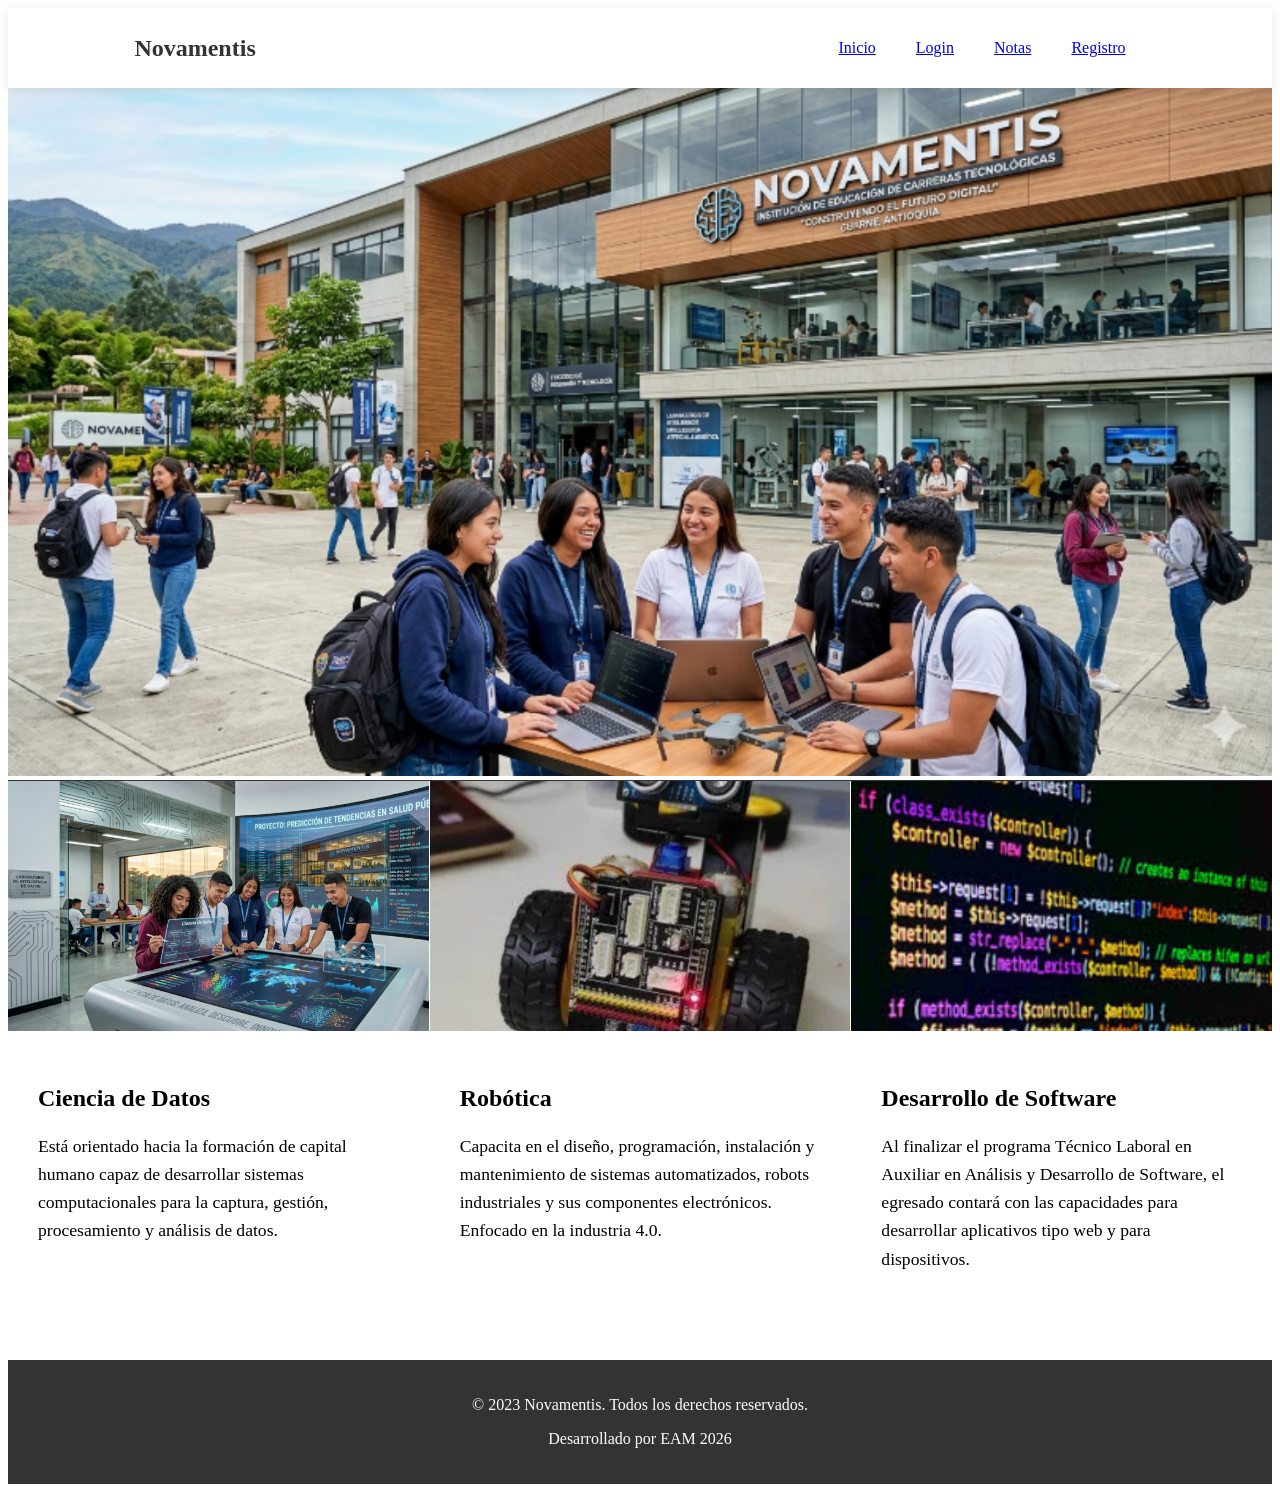
==== index.html @ 0ba4e4a5 "login" ====
<!doctype html>
<html lang="en">
  <head>
    <meta charset="UTF-8" />
    <meta name="viewport" content="width=device-width, initial-scale=1.0" />
    <title>Novamentis</title>
    <link rel="stylesheet" href="styles/style.css" />
  </head>
  <body>
    <header>
      <nav class="navbar">
        <div class="title">Novamentis</div>
        <ul class="nav">
          <li><a href="index.html">Inicio</a></li>
          <li><a href="login.html">Login</a></li>
          <li><a href="notas.html">Notas</a></li>
          <li><a href="registro_estud.html">Registro</a></li>
        </ul>
      </nav>
    </header>

    <section>
      <img class="img-inicio" src="img/inicio.png" alt="Inicio" />
    </section>

    <section class="servicios-container">
      <article class="tarjeta">
        <img src="img/ciencia_datos.png" alt="ciencia de datos" />
        <div class="contenido">
          <h3>Ciencia de Datos</h3>
          <p>
            Está orientado hacia la formación de capital humano capaz de
            desarrollar sistemas computacionales para la captura, gestión,
            procesamiento y análisis de datos.
          </p>
        </div>
      </article>

      <article class="tarjeta">
        <img src="img/robotica.png" alt="robotica" />
        <div class="contenido">
          <h3>Robótica</h3>
          <p>
            Capacita en el diseño, programación, instalación y mantenimiento de
            sistemas automatizados, robots industriales y sus componentes
            electrónicos. Enfocado en la industria 4.0.
          </p>
        </div>
      </article>

      <article class="tarjeta">
        <img src="img/programacion.png" alt="programacion" />
        <div class="contenido">
          <h3>Desarrollo de Software</h3>
          <p>
            Al finalizar el programa Técnico Laboral en Auxiliar en Análisis y
            Desarrollo de Software, el egresado contará con las capacidades para
            desarrollar aplicativos tipo web y para dispositivos.
          </p>
        </div>
      </article>
    </section>
    <footer class="footer">
        <p>&copy; 2023 Novamentis. Todos los derechos reservados.</p>
        <p>Desarrollado por EAM 2026</p>
    </footer>
  </body>
</html>
---- styles/style.css ----
.navbar {
    background-color: #ffffff;
    display: flex;
    justify-content: space-between; 
    align-items: center;
    padding: 15px 10%;
    box-shadow: 0 2px 10px rgba(0, 0, 0, 0.1); 
    position: sticky;
    top: 0;
}

.nav {
    list-style: none;
    display: flex;
}

.title {
    font-size: 1.5rem;
    font-weight: bold;
    color: #333;
    cursor: pointer;
}

.nav li {
    margin: 0 20px;
}

.img-inicio {
    width: 100%;
    height: 100%;
    align-items: center;
}

.servicios-container {
    display: grid;
    grid-template-columns: repeat(3, 1fr);
    gap: 1px; 
    border-top: 1px solid #333;
}

.tarjeta {
    display: flex;
    flex-direction: column;

}

.tarjeta img {
    width: 100%;
    height: 250px; 
    object-fit: cover; 
}

.contenido {
    padding: 30px;
}

.contenido h3 {
    font-size: 1.5rem;
    margin-bottom: 20px;
    font-weight: bold;
}

.contenido p {
    line-height: 1.6;
    font-size: 1.1rem;
  
}

.footer {
    background-color: #333;
    color: #fff;
    text-align: center;
    padding: 20px 0;
    margin-top: 40px;
}

.form-login{
    flex: 1; 
    max-width: 400px;
    padding: 20px;
}

.btn-login{
    width: 100%;
    padding: 12px;
    background-color: #3b82f6;
    color: white;
    border: none;
    border-radius: 6px;
    font-weight: bold;
    cursor: pointer;
    transition: background 0.3s;
    margin-top: 10px;
}

.img-login{
    position: relative;
    display: flex;
    align-items: center;
    justify-content: center;
    text-align: center;
    flex: 1;
    max-width: 600px;

}

.login-container{
    display: flex;
    align-items: center;
    justify-content: center;
    min-height: 100vh; 
    gap: 20px;
}
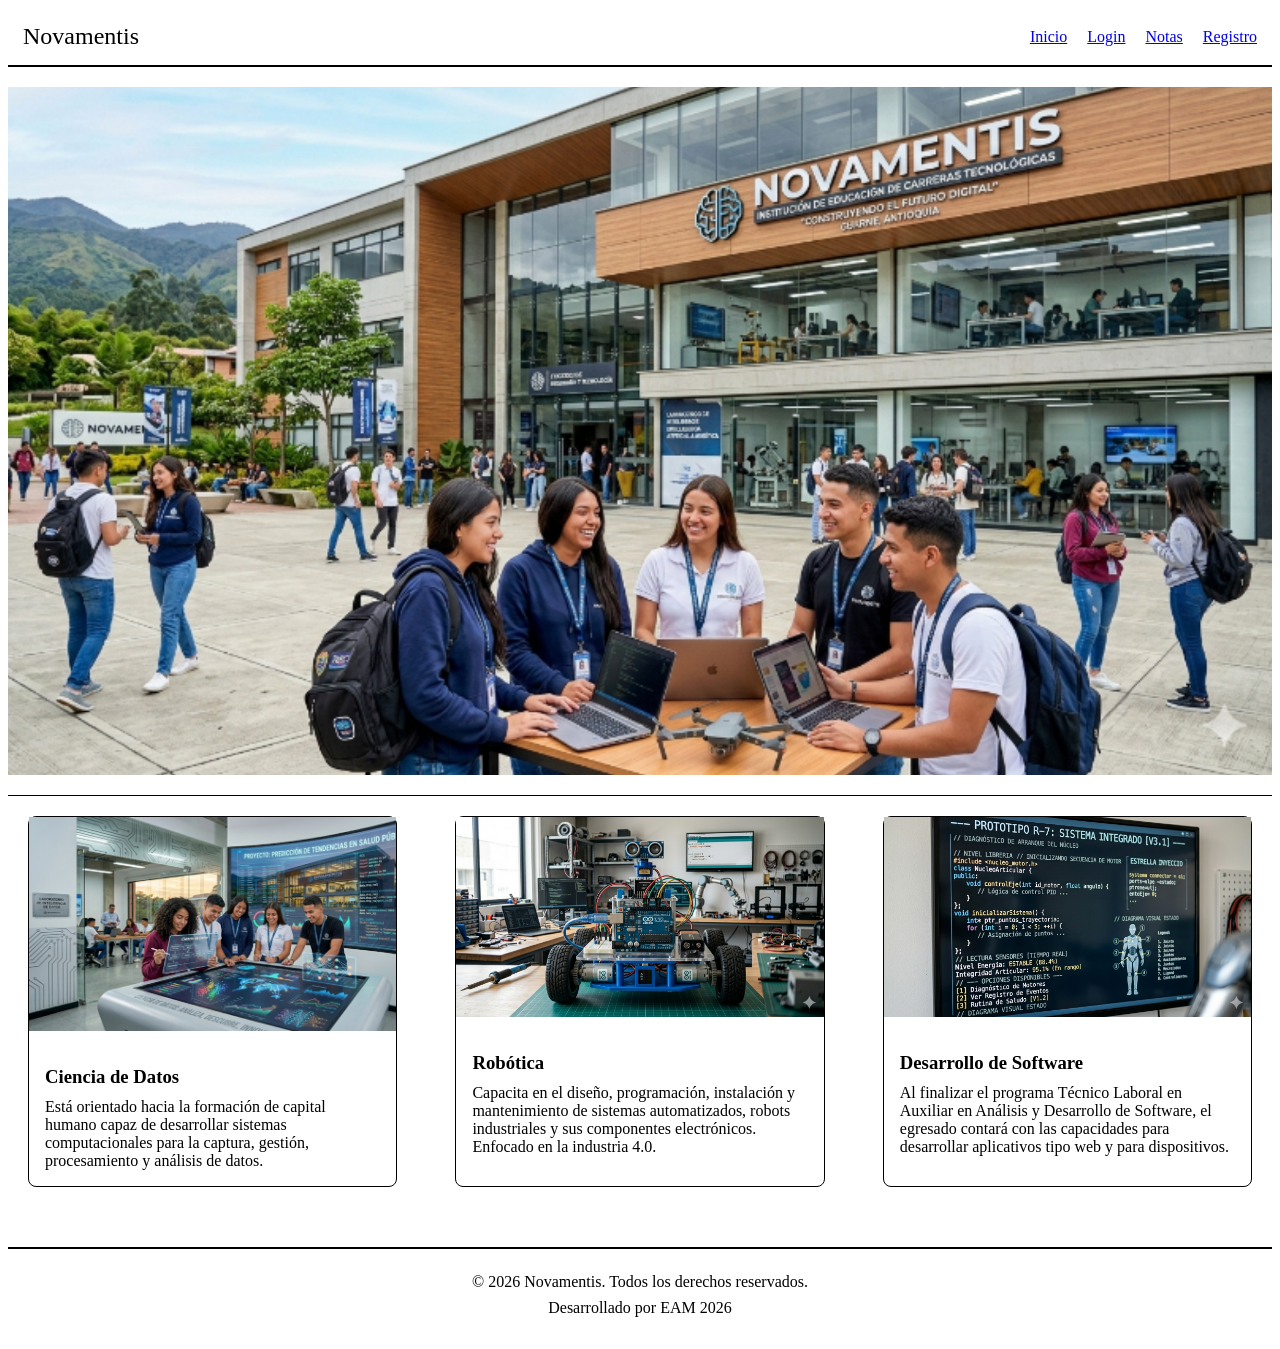
==== commit 338e08ae: "Correccion codigos" ====
--- a/index.html
+++ b/index.html
@@ -1,5 +1,5 @@
 <!doctype html>
-<html lang="en">
+<html lang="es">
   <head>
     <meta charset="UTF-8" />
     <meta name="viewport" content="width=device-width, initial-scale=1.0" />
@@ -7,9 +7,10 @@
     <link rel="stylesheet" href="styles/style.css" />
   </head>
   <body>
+
     <header>
       <nav class="navbar">
-        <div class="title">Novamentis</div>
+        <span class="title">Novamentis</span>
         <ul class="nav">
           <li><a href="index.html">Inicio</a></li>
           <li><a href="login.html">Login</a></li>
@@ -19,50 +20,58 @@
       </nav>
     </header>
 
-    <section>
-      <img class="img-inicio" src="img/inicio.png" alt="Inicio" />
-    </section>
+    <main>
 
-    <section class="servicios-container">
-      <article class="tarjeta">
-        <img src="img/ciencia_datos.png" alt="ciencia de datos" />
-        <div class="contenido">
-          <h3>Ciencia de Datos</h3>
-          <p>
-            Está orientado hacia la formación de capital humano capaz de
-            desarrollar sistemas computacionales para la captura, gestión,
-            procesamiento y análisis de datos.
-          </p>
-        </div>
-      </article>
+      <section>
+        <img class="img-inicio" src="img/inicio.png" alt="Inicio Novamentis" />
+      </section>
 
-      <article class="tarjeta">
-        <img src="img/robotica.png" alt="robotica" />
-        <div class="contenido">
-          <h3>Robótica</h3>
-          <p>
-            Capacita en el diseño, programación, instalación y mantenimiento de
-            sistemas automatizados, robots industriales y sus componentes
-            electrónicos. Enfocado en la industria 4.0.
-          </p>
-        </div>
-      </article>
+      <section class="servicios-container">
 
-      <article class="tarjeta">
-        <img src="img/programacion.png" alt="programacion" />
-        <div class="contenido">
-          <h3>Desarrollo de Software</h3>
-          <p>
-            Al finalizar el programa Técnico Laboral en Auxiliar en Análisis y
-            Desarrollo de Software, el egresado contará con las capacidades para
-            desarrollar aplicativos tipo web y para dispositivos.
-          </p>
-        </div>
-      </article>
-    </section>
+        <article class="tarjeta">
+          <img src="img/ciencia_datos.png" alt="Ciencia de datos" />
+          <section class="contenido">
+            <h3>Ciencia de Datos</h3>
+            <p>
+              Está orientado hacia la formación de capital humano capaz de
+              desarrollar sistemas computacionales para la captura, gestión,
+              procesamiento y análisis de datos.
+            </p>
+          </section>
+        </article>
+
+        <article class="tarjeta">
+          <img src="img/robotica.png" alt="Robótica" />
+          <section class="contenido">
+            <h3>Robótica</h3>
+            <p>
+              Capacita en el diseño, programación, instalación y mantenimiento de
+              sistemas automatizados, robots industriales y sus componentes
+              electrónicos. Enfocado en la industria 4.0.
+            </p>
+          </section>
+        </article>
+
+        <article class="tarjeta">
+          <img src="img/programacion.png" alt="Desarrollo de Software" />
+          <section class="contenido">
+            <h3>Desarrollo de Software</h3>
+            <p>
+              Al finalizar el programa Técnico Laboral en Auxiliar en Análisis y
+              Desarrollo de Software, el egresado contará con las capacidades para
+              desarrollar aplicativos tipo web y para dispositivos.
+            </p>
+          </section>
+        </article>
+
+      </section>
+
+    </main>
+
     <footer class="footer">
-        <p>&copy; 2023 Novamentis. Todos los derechos reservados.</p>
-        <p>Desarrollado por EAM 2026</p>
+      <p>&copy; 2026 Novamentis. Todos los derechos reservados.</p>
+      <p>Desarrollado por EAM 2026</p>
     </footer>
+
   </body>
-</html>
+</html>
--- a/styles/style.css
+++ b/styles/style.css
@@ -1,113 +1,262 @@
+/*  NAVBAR  */
+
 .navbar {
-    background-color: #ffffff;
-    display: flex;
-    justify-content: space-between; 
+    display: flex;
+    flex-direction: row;
+    justify-content: space-between;
     align-items: center;
-    padding: 15px 10%;
-    box-shadow: 0 2px 10px rgba(0, 0, 0, 0.1); 
-    position: sticky;
-    top: 0;
-}
-
-.nav {
-    list-style: none;
-    display: flex;
+    padding: 15px;
+    border-bottom: 2px solid black;
+    margin-bottom: 20px;
 }
 
 .title {
     font-size: 1.5rem;
-    font-weight: bold;
-    color: #333;
-    cursor: pointer;
+}
+
+.nav {
+    display: flex;
+    flex-direction: row;
+    list-style: none;
+    margin: 0;
+    padding: 0;
 }
 
 .nav li {
-    margin: 0 20px;
-}
+    margin-left: 20px;
+}
+
+
+/* INDEX  */
 
 .img-inicio {
-    width: 100%;
-    height: 100%;
+    display: block;
+    width: 100%;
+    margin-bottom: 20px;
+}
+
+
+.servicios-container {
+    display: flex;
+    flex-direction: row;
+    justify-content: space-between;
+    border-top: 1px solid black;
+    padding: 20px;
+}
+
+.tarjeta {
+    display: flex;
+    flex-direction: column;
+    border: 1px solid black;
+    border-radius: 8px;
+    flex-basis: 30%;
+}
+
+.tarjeta img {
+    width: 100%;
+}
+
+.contenido {
+    padding: 16px;
+}
+
+.contenido h3 {
+    margin-bottom: 10px;
+}
+
+.contenido p {
+    margin: 0;
+}
+
+
+/*  FOOTER  */
+
+.footer {
+    display: flex;
+    flex-direction: column;
     align-items: center;
-}
-
-.servicios-container {
-    display: grid;
-    grid-template-columns: repeat(3, 1fr);
-    gap: 1px; 
-    border-top: 1px solid #333;
-}
-
-.tarjeta {
-    display: flex;
-    flex-direction: column;
-
-}
-
-.tarjeta img {
-    width: 100%;
-    height: 250px; 
-    object-fit: cover; 
-}
-
-.contenido {
+    border-top: 2px solid black;
+    padding: 20px;
+    margin-top: 40px;
+}
+
+.footer p {
+    margin: 4px 0;
+}
+
+
+/* LOGIN  */
+
+.login-container {
+    display: flex;
+    flex-direction: row;
+    justify-content: center;
+    align-items: center;
+    padding: 40px;
+}
+
+.form-login {
+    flex-basis: 35%;
+    padding: 20px;
+    border: 1px solid black;
+    border-radius: 8px;
+    margin-right: 20px;
+}
+
+.form-login label {
+    display: block;
+    margin-top: 12px;
+    margin-bottom: 4px;
+}
+
+.form-login input[type="email"] {
+    display: block;
+    width: 90%;
+    padding: 8px;
+    border: 1px solid black;
+    border-radius: 4px;
+    margin-bottom: 8px;
+}
+
+.form-login input[type="password"] {
+    display: block;
+    width: 90%;
+    padding: 8px;
+    border: 1px solid black;
+    border-radius: 4px;
+    margin-bottom: 8px;
+}
+
+.form-login input[type="checkbox"] {
+    margin-right: 6px;
+}
+
+.btn-login {
+    display: block;
+    width: 100%;
+    padding: 10px;
+    margin-top: 14px;
+    border: 2px solid black;
+    border-radius: 6px;
+}
+
+.form-login a {
+    display: block;
+    margin-top: 10px;
+}
+
+.img-login {
+    flex-basis: 50%;
+}
+
+.img-login img {
+    display: block;
+    width: 100%;
+    border: 1px solid black;
+    border-radius: 8px;
+}
+
+
+/* NOTAS */
+
+.notas-container {
     padding: 30px;
 }
 
-.contenido h3 {
-    font-size: 1.5rem;
-    margin-bottom: 20px;
-    font-weight: bold;
-}
-
-.contenido p {
-    line-height: 1.6;
-    font-size: 1.1rem;
-  
-}
-
-.footer {
-    background-color: #333;
-    color: #fff;
-    text-align: center;
-    padding: 20px 0;
-    margin-top: 40px;
-}
-
-.form-login{
-    flex: 1; 
-    max-width: 400px;
-    padding: 20px;
-}
-
-.btn-login{
-    width: 100%;
+.notas-info {
+    margin-bottom: 16px;
+}
+
+.notas-info p {
+    margin: 4px 0;
+}
+
+.alerta-secundaria {
+    border: 1px solid black;
+    border-radius: 6px;
     padding: 12px;
-    background-color: #3b82f6;
-    color: white;
-    border: none;
+    margin-bottom: 20px;
+}
+
+.notas-seccion {
+    border: 1px solid black;
+    border-radius: 8px;
+    padding: 20px;
+    margin-bottom: 20px;
+}
+
+.notas-seccion h3 {
+    margin-bottom: 14px;
+}
+
+.tabla-notas {
+    width: 100%;
+    border: 1px solid black;
+}
+
+.tabla-notas th {
+    border: 1px solid black;
+    padding: 10px 16px;
+}
+
+.tabla-notas td {
+    border: 1px solid black;
+    padding: 10px 16px;
+}
+
+
+/* REGISTRO */
+
+.registro-container {
+    display: flex;
+    justify-content: center;
+    align-items: flex-start;
+    padding: 40px;
+}
+
+.form-registro {
+    flex-basis: 40%;
+    padding: 30px;
+    border: 1px solid black;
+    border-radius: 8px;
+}
+
+.form-registro h2 {
+    margin-bottom: 20px;
+}
+
+.form-registro label {
+    display: block;
+    margin-top: 14px;
+    margin-bottom: 4px;
+}
+
+.form-registro input {
+    display: block;
+    width: 95%;
+    padding: 8px 10px;
+    border: 1px solid black;
+    border-radius: 4px;
+}
+
+.form-registro select {
+    display: block;
+    width: 95%;
+    padding: 8px 10px;
+    border: 1px solid black;
+    border-radius: 4px;
+}
+
+.registro-botones {
+    display: flex;
+    flex-direction: row;
+    justify-content: flex-end;
+    margin-top: 24px;
+}
+
+.btn-cancelar {
+    padding: 10px 20px;
+    border: 1px solid black;
     border-radius: 6px;
-    font-weight: bold;
-    cursor: pointer;
-    transition: background 0.3s;
-    margin-top: 10px;
-}
-
-.img-login{
-    position: relative;
-    display: flex;
-    align-items: center;
-    justify-content: center;
-    text-align: center;
-    flex: 1;
-    max-width: 600px;
-
-}
-
-.login-container{
-    display: flex;
-    align-items: center;
-    justify-content: center;
-    min-height: 100vh; 
-    gap: 20px;
+    margin-right: 10px;
 }
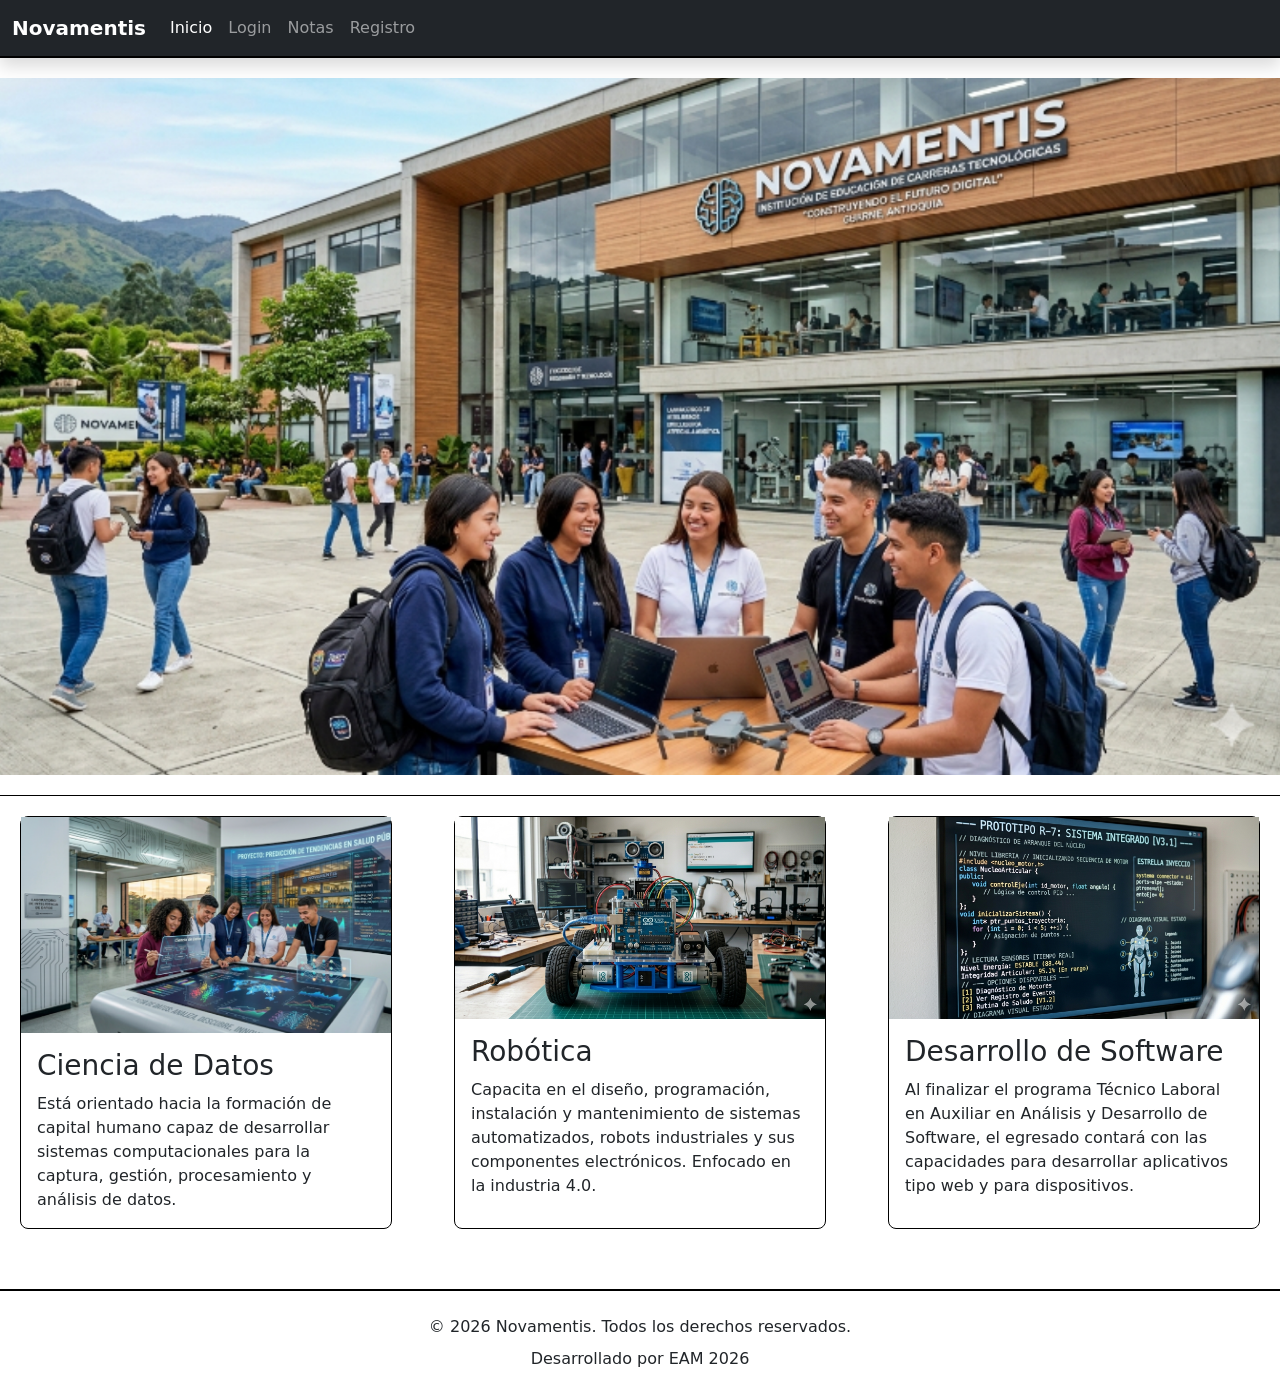
==== commit 78c3f4a7: "Implementacion booststrap en navbar" ====
--- a/index.html
+++ b/index.html
@@ -5,18 +5,39 @@
     <meta name="viewport" content="width=device-width, initial-scale=1.0" />
     <title>Novamentis</title>
     <link rel="stylesheet" href="styles/style.css" />
+        <link
+      href="https://cdn.jsdelivr.net/npm/bootstrap@5.3.8/dist/css/bootstrap.min.css"
+      rel="stylesheet"
+      integrity="sha384-sRIl4kxILFvY47J16cr9ZwB07vP4J8+LH7qKQnuqkuIAvNWLzeN8tE5YBujZqJLB"
+      crossorigin="anonymous"
+    />
+    <script
+      src="https://cdn.jsdelivr.net/npm/bootstrap@5.3.8/dist/js/bootstrap.bundle.min.js"
+      integrity="sha384-FKyoEForCGlyvwx9Hj09JcYn3nv7wiPVlz7YYwJrWVcXK/BmnVDxM+D2scQbITxI"
+      crossorigin="anonymous"
+    ></script>
   </head>
   <body>
 
+  <body>
     <header>
-      <nav class="navbar">
-        <span class="title">Novamentis</span>
-        <ul class="nav">
-          <li><a href="index.html">Inicio</a></li>
-          <li><a href="login.html">Login</a></li>
-          <li><a href="notas.html">Notas</a></li>
-          <li><a href="registro_estud.html">Registro</a></li>
-        </ul>
+      <nav class="navbar navbar-expand-lg navbar-dark bg-dark shadow"">
+        <section class="container-fluid">
+          <span class="navbar-brand fw-bold">Novamentis</span>
+          <button class="navbar-toggler" type="button" data-bs-toggle="collapse" data-bs-target="#menuPrincipal" aria-controls="menuPrincipal" aria-expanded="false" aria-label="Toggle navigation">
+            <span class="navbar-toggler-icon"></span>
+          </button>
+          <section class="collapse navbar-collapse" id="menuPrincipal">
+          <ul class="navbar-nav me-auto mb-2 mb-lg-0">
+            <li class="nav-item">
+              <a class="nav-link active" href="index.html">Inicio</a>
+            </li>
+            <li class="nav-item"><a class="nav-link" href="login.html">Login</a></li>
+            <li class="nav-item"><a class="nav-link" href="notas.html">Notas</a></li>
+            <li class="nav-item"><a class="nav-link" href="registro_estud.html">Registro</a></li>
+          </ul>
+          </section>
+        </section>
       </nav>
     </header>
 
--- a/styles/style.css
+++ b/styles/style.css
@@ -249,14 +249,16 @@
 
 .registro-botones {
     display: flex;
+    padding: 10px 20px;
     flex-direction: row;
     justify-content: flex-end;
     margin-top: 24px;
 }
 
 .btn-cancelar {
+   display: flex;
     padding: 10px 20px;
-    border: 1px solid black;
-    border-radius: 6px;
-    margin-right: 10px;
+    flex-direction: row;
+    justify-content: flex-end;
+    margin-top: 24px;
 }
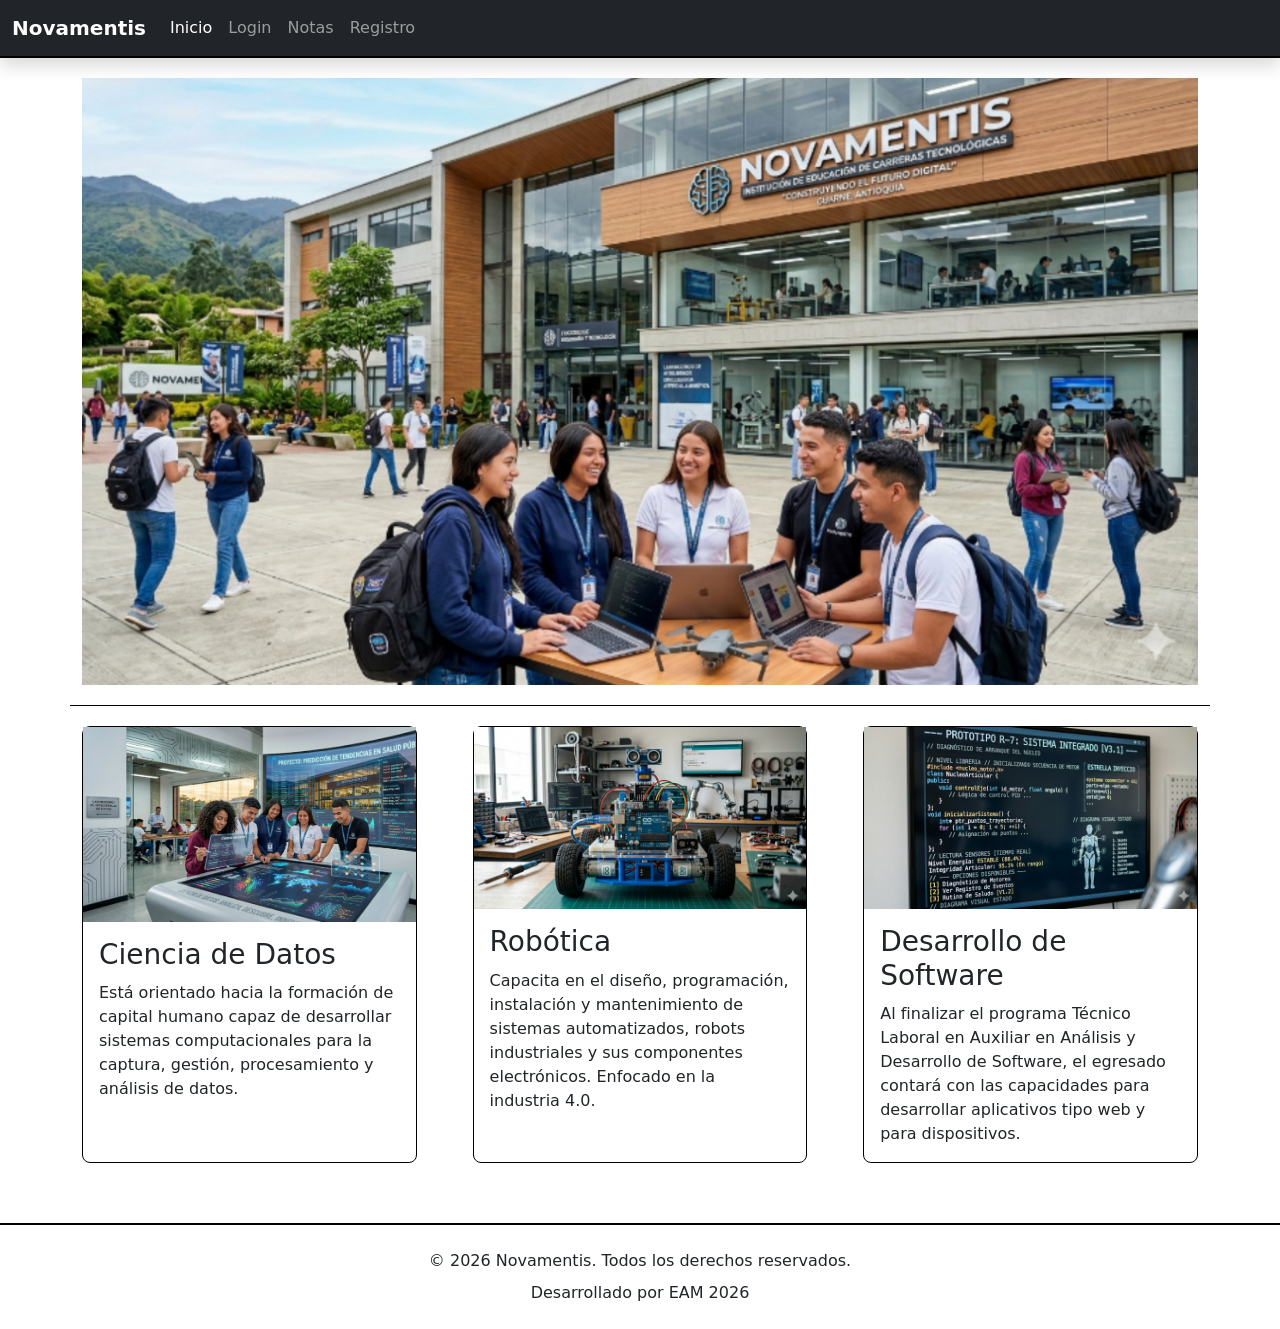
==== commit af13f5c9: "Se modifica index para hacerlo responsive" ====
--- a/index.html
+++ b/index.html
@@ -43,45 +43,51 @@
 
     <main>
 
-      <section>
-        <img class="img-inicio" src="img/inicio.png" alt="Inicio Novamentis" />
+      <section class="container">
+        <img class="img-inicio img-fluid" src="img/inicio.png" alt="Inicio Novamentis" />
       </section>
 
-      <section class="servicios-container">
+      <section class="servicios-container container tex-center">
 
-        <article class="tarjeta">
+        <article class="tarjeta" style="width: 18rem;">
+          <section class="card-body">
           <img src="img/ciencia_datos.png" alt="Ciencia de datos" />
           <section class="contenido">
-            <h3>Ciencia de Datos</h3>
-            <p>
+            <h3 class="card-title">Ciencia de Datos</h3>
+            <p class="card-test">
               Está orientado hacia la formación de capital humano capaz de
               desarrollar sistemas computacionales para la captura, gestión,
               procesamiento y análisis de datos.
             </p>
+            </section>
           </section>
-        </article>
+        </article>  
 
-        <article class="tarjeta">
+        <article class="tarjeta" style="width: 18rem;">
+          <section class="card-body">
           <img src="img/robotica.png" alt="Robótica" />
           <section class="contenido">
-            <h3>Robótica</h3>
-            <p>
+            <h3 class="card-title">Robótica</h3>
+            <p class="card-text">
               Capacita en el diseño, programación, instalación y mantenimiento de
               sistemas automatizados, robots industriales y sus componentes
               electrónicos. Enfocado en la industria 4.0.
             </p>
+            </section>
           </section>
         </article>
 
-        <article class="tarjeta">
+        <article class="tarjeta" style="width: 18rem;">
+        <section class="card-body">
           <img src="img/programacion.png" alt="Desarrollo de Software" />
           <section class="contenido">
-            <h3>Desarrollo de Software</h3>
-            <p>
+            <h3 class="card-title">Desarrollo de Software</h3>
+            <p class="card-text">
               Al finalizar el programa Técnico Laboral en Auxiliar en Análisis y
               Desarrollo de Software, el egresado contará con las capacidades para
               desarrollar aplicativos tipo web y para dispositivos.
             </p>
+          </section>
           </section>
         </article>
 
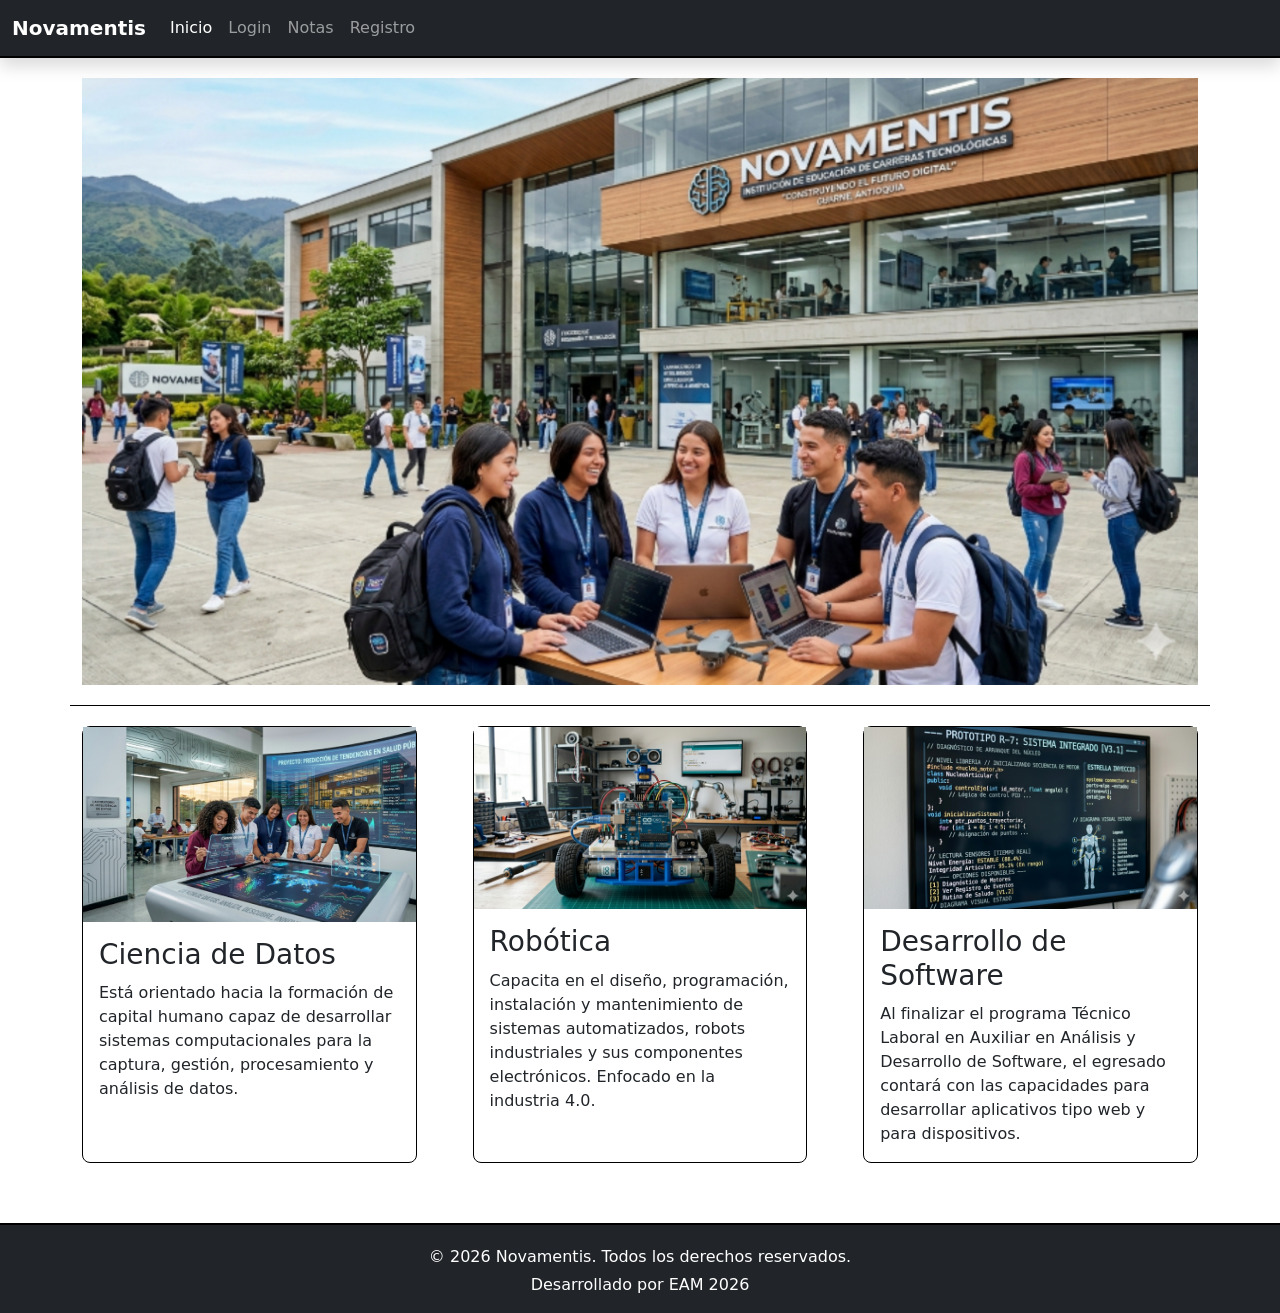
==== commit 8476a813: "Footer responsive" ====
--- a/index.html
+++ b/index.html
@@ -19,7 +19,7 @@
   </head>
   <body>
 
-  <body>
+  
     <header>
       <nav class="navbar navbar-expand-lg navbar-dark bg-dark shadow"">
         <section class="container-fluid">
@@ -95,9 +95,11 @@
 
     </main>
 
-    <footer class="footer">
-      <p>&copy; 2026 Novamentis. Todos los derechos reservados.</p>
-      <p>Desarrollado por EAM 2026</p>
+    <footer class="footer py-3 bg-dark text-white fexed">
+      <section class="container text-center">
+      <p class="mb-1">&copy; 2026 Novamentis. Todos los derechos reservados.</p>
+      <p class="mb-0">Desarrollado por EAM 2026</p>
+      </section>
     </footer>
 
   </body>
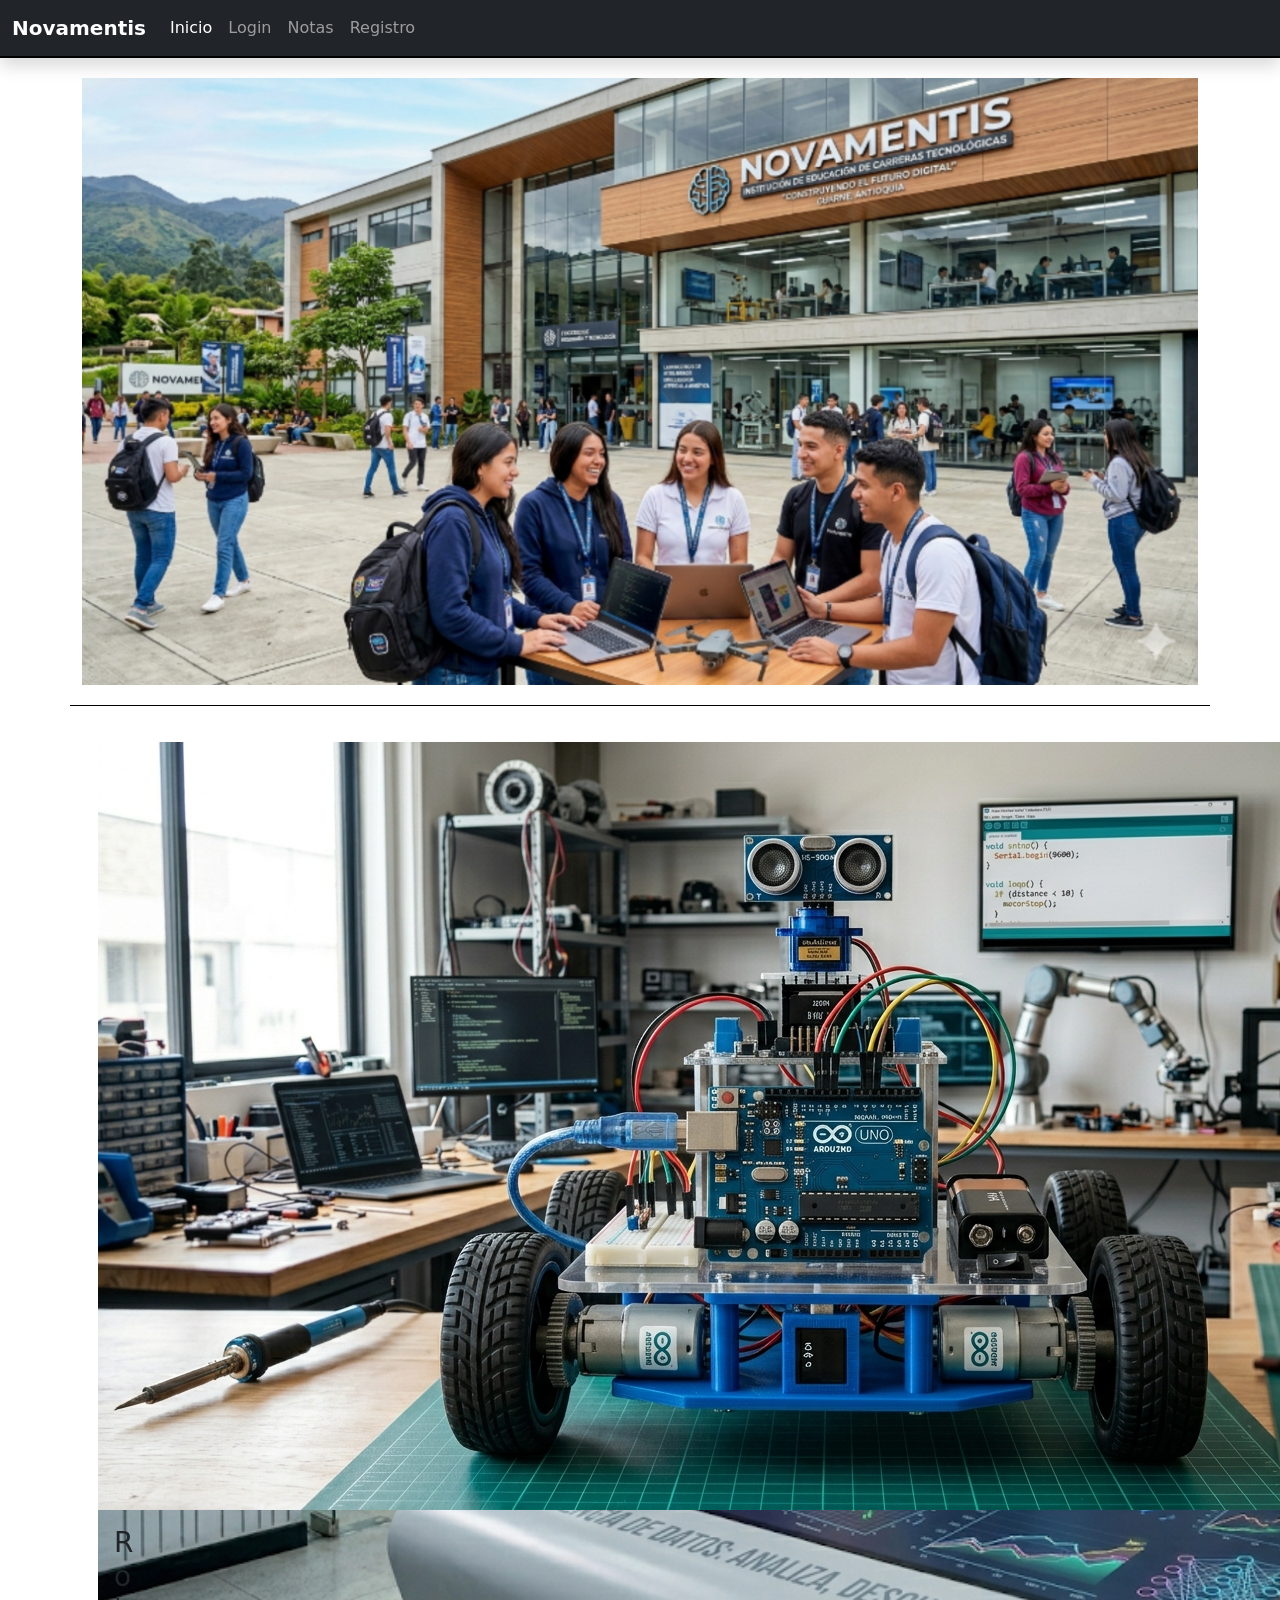
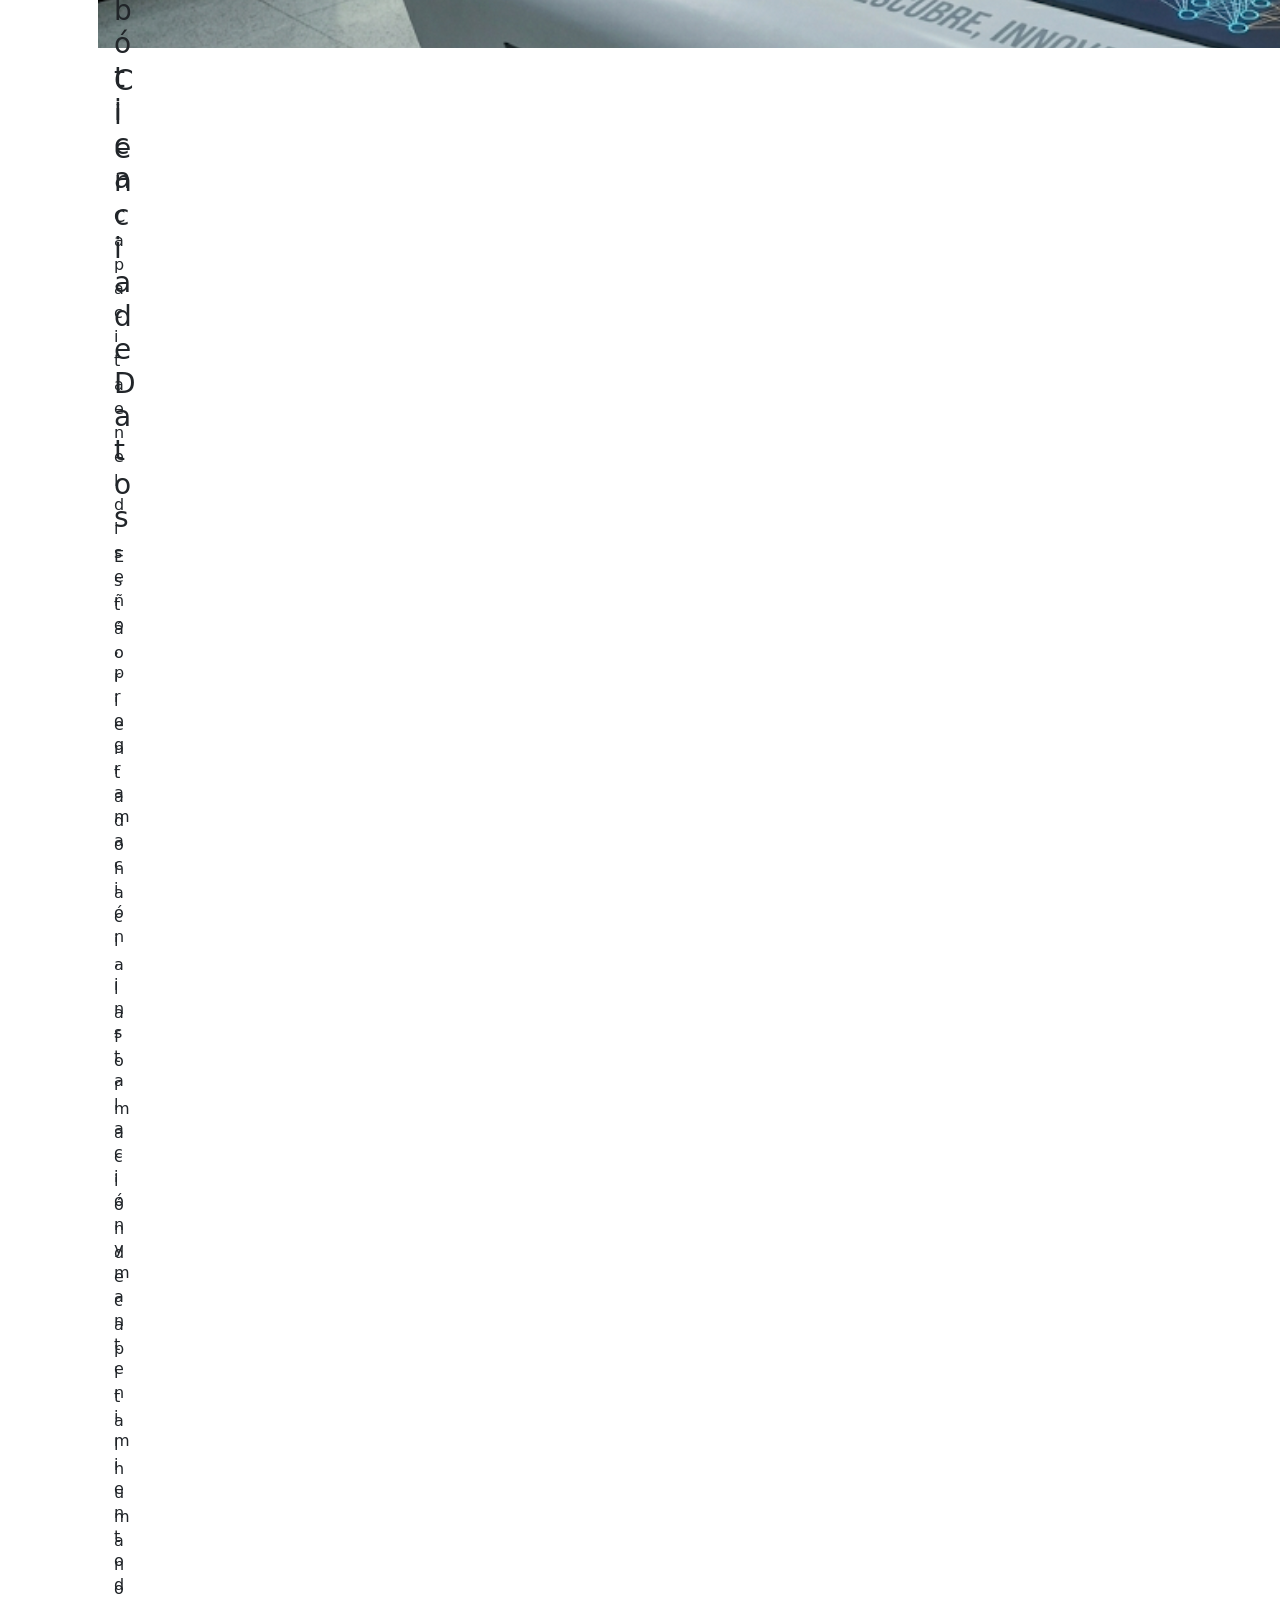
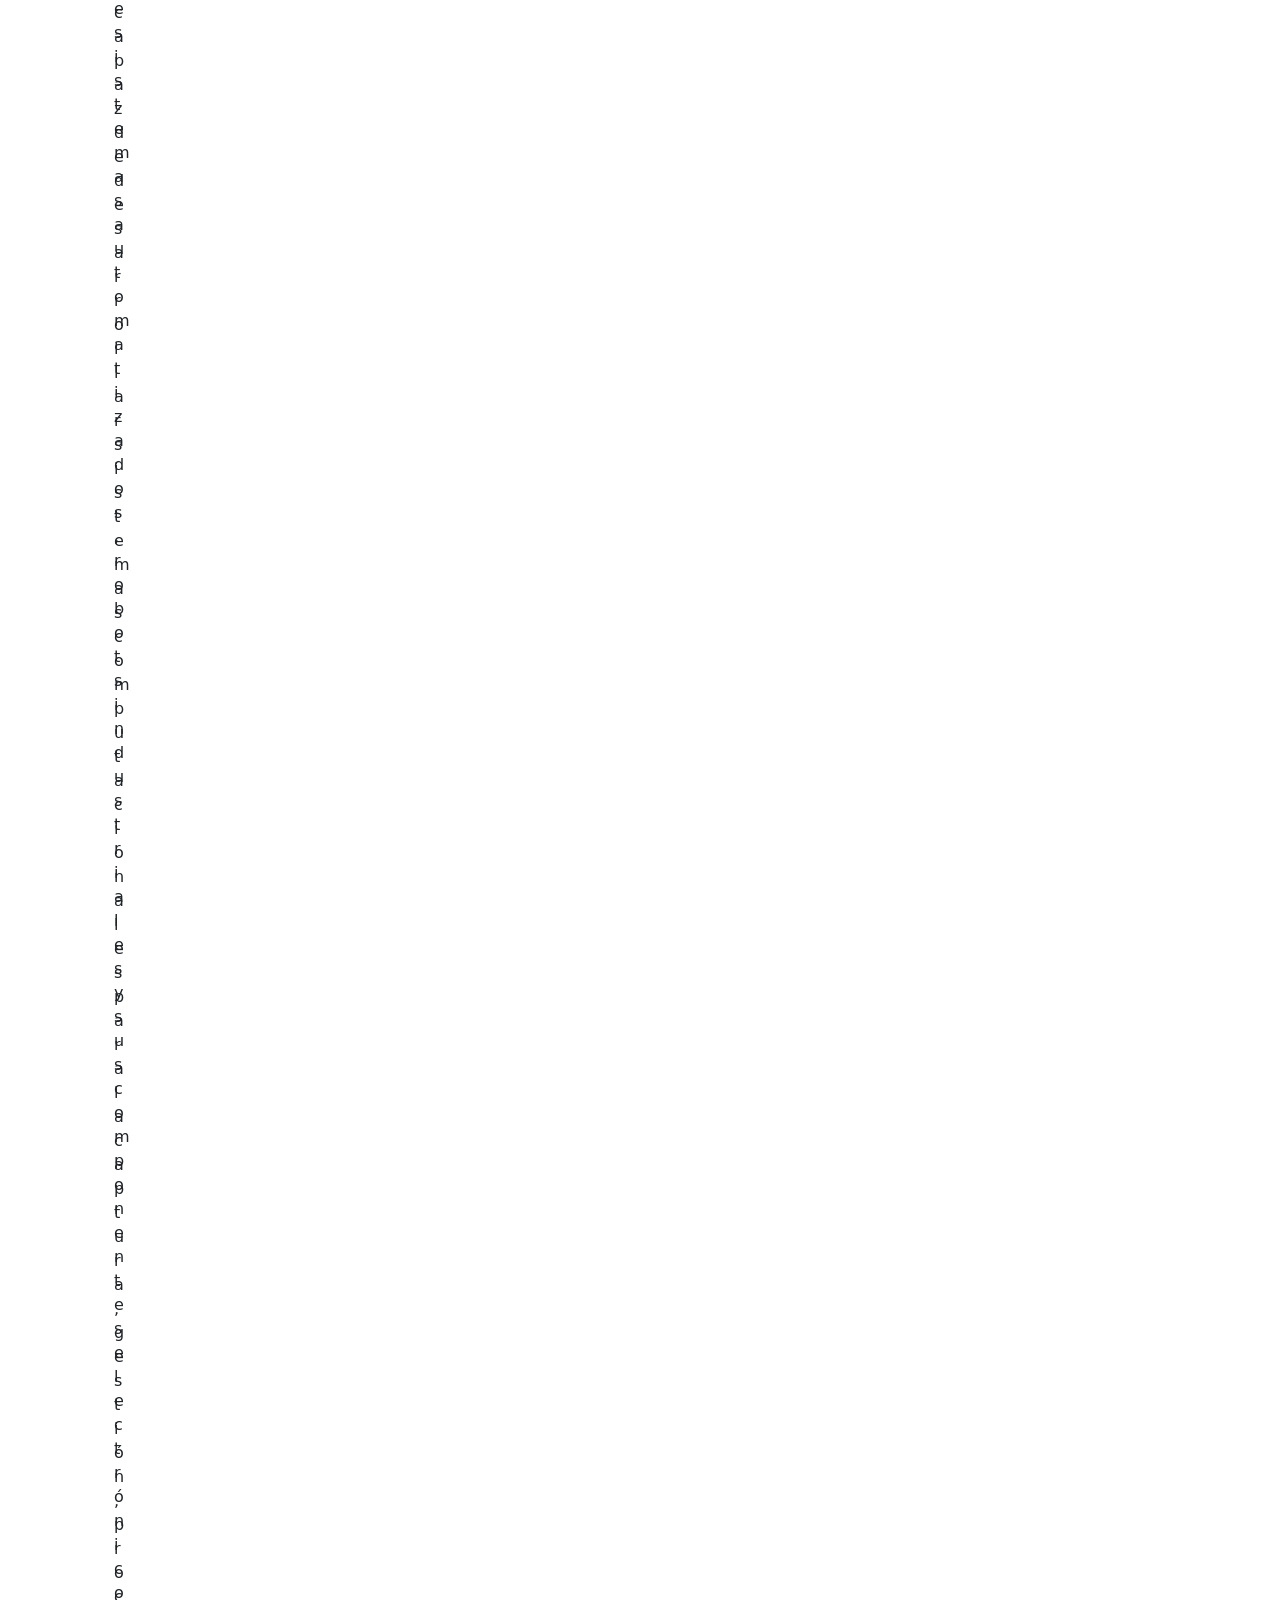
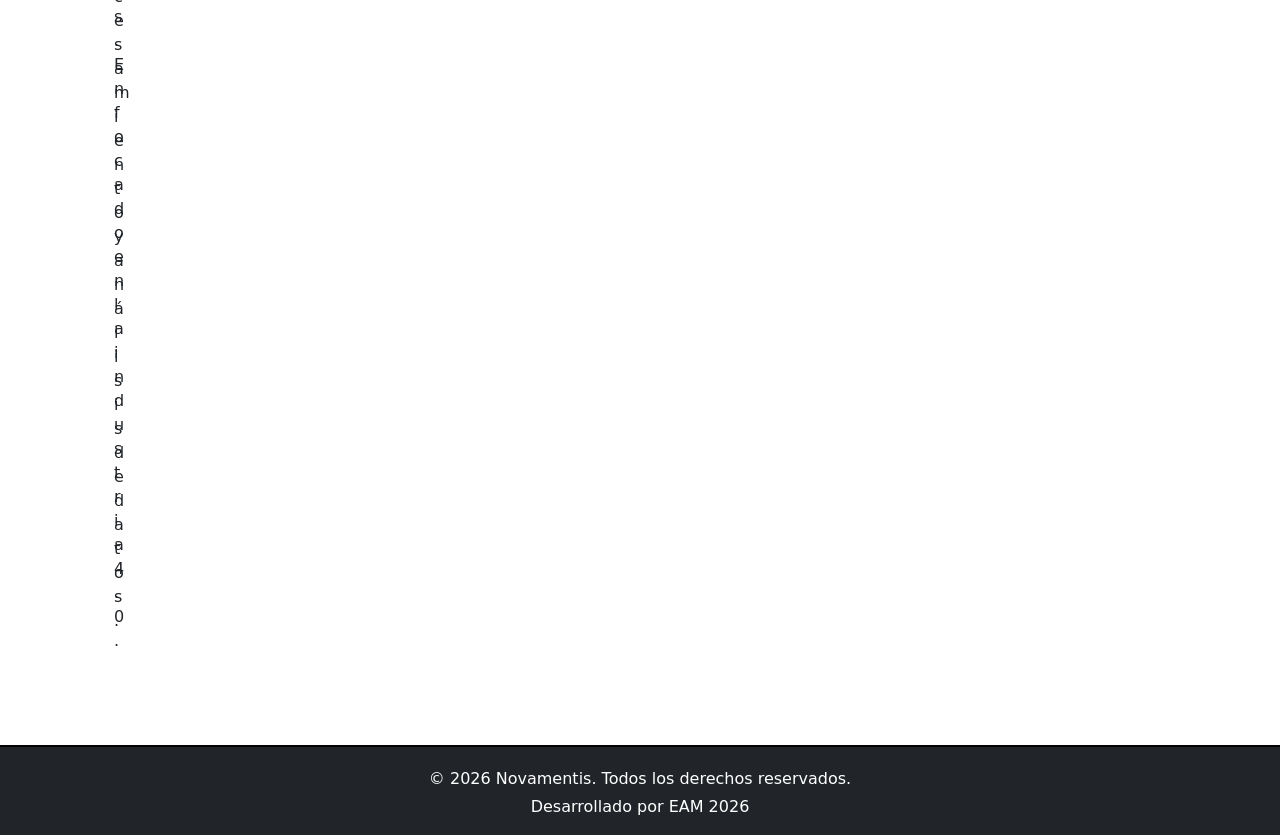
==== commit b60ae538: "Cambios" ====
--- a/index.html
+++ b/index.html
@@ -21,7 +21,7 @@
 
   
     <header>
-      <nav class="navbar navbar-expand-lg navbar-dark bg-dark shadow"">
+      <nav class="navbar navbar-expand-lg navbar-dark bg-dark shadow">
         <section class="container-fluid">
           <span class="navbar-brand fw-bold">Novamentis</span>
           <button class="navbar-toggler" type="button" data-bs-toggle="collapse" data-bs-target="#menuPrincipal" aria-controls="menuPrincipal" aria-expanded="false" aria-label="Toggle navigation">
@@ -47,9 +47,10 @@
         <img class="img-inicio img-fluid" src="img/inicio.png" alt="Inicio Novamentis" />
       </section>
 
+
       <section class="servicios-container container tex-center">
 
-        <article class="tarjeta" style="width: 18rem;">
+        <article class="card border-0 shadow-sm">
           <section class="card-body">
           <img src="img/ciencia_datos.png" alt="Ciencia de datos" />
           <section class="contenido">
@@ -63,7 +64,7 @@
           </section>
         </article>  
 
-        <article class="tarjeta" style="width: 18rem;">
+        <article class="card border-0 shadow-sm">
           <section class="card-body">
           <img src="img/robotica.png" alt="Robótica" />
           <section class="contenido">
@@ -77,7 +78,7 @@
           </section>
         </article>
 
-        <article class="tarjeta" style="width: 18rem;">
+        <article class="contenido flex-grow-1 d-flex flex-column justify-content-between">
         <section class="card-body">
           <img src="img/programacion.png" alt="Desarrollo de Software" />
           <section class="contenido">
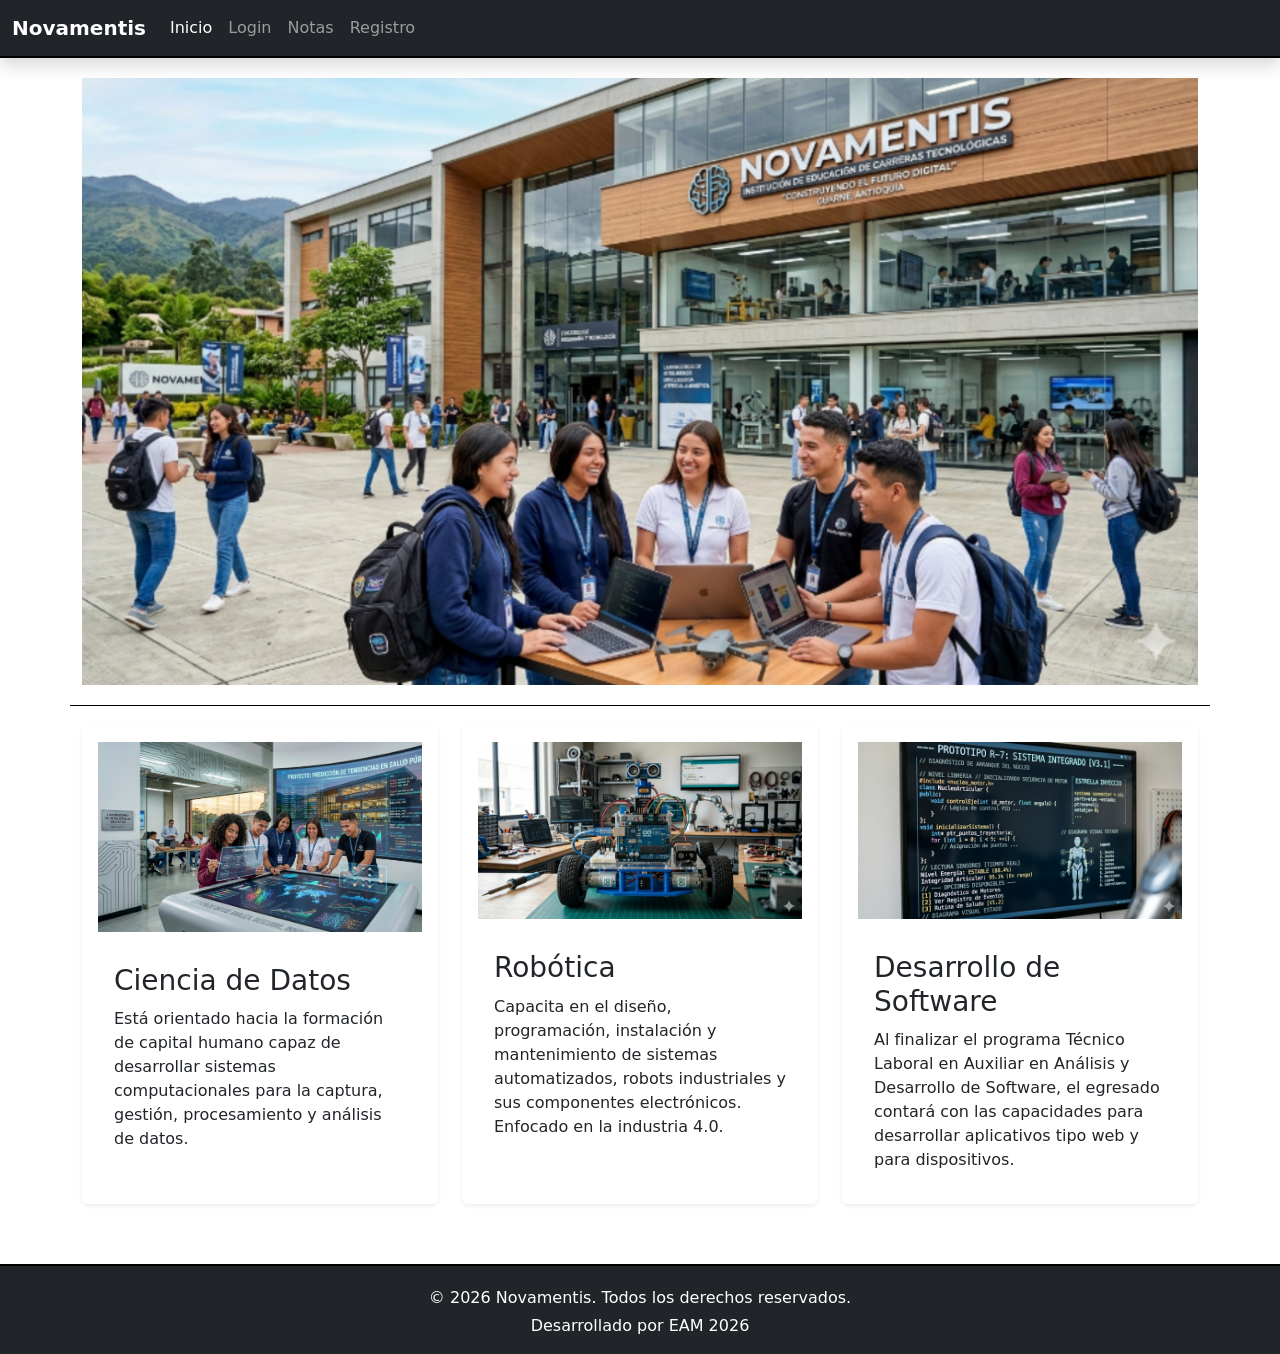
==== commit fc1afb43: "Ajustes en card index" ====
--- a/index.html
+++ b/index.html
@@ -50,47 +50,57 @@
 
       <section class="servicios-container container tex-center">
 
-        <article class="card border-0 shadow-sm">
-          <section class="card-body">
-          <img src="img/ciencia_datos.png" alt="Ciencia de datos" />
-          <section class="contenido">
-            <h3 class="card-title">Ciencia de Datos</h3>
-            <p class="card-test">
-              Está orientado hacia la formación de capital humano capaz de
-              desarrollar sistemas computacionales para la captura, gestión,
-              procesamiento y análisis de datos.
-            </p>
-            </section>
-          </section>
-        </article>  
+<section class="row g-4">
 
-        <article class="card border-0 shadow-sm">
-          <section class="card-body">
-          <img src="img/robotica.png" alt="Robótica" />
-          <section class="contenido">
-            <h3 class="card-title">Robótica</h3>
-            <p class="card-text">
-              Capacita en el diseño, programación, instalación y mantenimiento de
-              sistemas automatizados, robots industriales y sus componentes
-              electrónicos. Enfocado en la industria 4.0.
-            </p>
-            </section>
-          </section>
-        </article>
+  <section class="col-12 col-md-4">
+    <article class="card border-0 shadow-sm h-100">
+      <section class="card-body">
+        <img src="img/ciencia_datos.png" alt="Ciencia de datos" class="img-fluid mb-3" />
+        <section class="contenido">
+          <h3 class="card-title">Ciencia de Datos</h3>
+          <p class="card-text">
+            Está orientado hacia la formación de capital humano capaz de
+            desarrollar sistemas computacionales para la captura, gestión,
+            procesamiento y análisis de datos.
+          </p>
+        </section>
+      </section>
+    </article>
+  </section>
 
-        <article class="contenido flex-grow-1 d-flex flex-column justify-content-between">
-        <section class="card-body">
-          <img src="img/programacion.png" alt="Desarrollo de Software" />
-          <section class="contenido">
-            <h3 class="card-title">Desarrollo de Software</h3>
-            <p class="card-text">
-              Al finalizar el programa Técnico Laboral en Auxiliar en Análisis y
-              Desarrollo de Software, el egresado contará con las capacidades para
-              desarrollar aplicativos tipo web y para dispositivos.
-            </p>
-          </section>
-          </section>
-        </article>
+  <section class="col-12 col-md-4">
+    <article class="card border-0 shadow-sm h-100">
+      <section class="card-body">
+        <img src="img/robotica.png" alt="Robótica" class="img-fluid mb-3" />
+        <section class="contenido">
+          <h3 class="card-title">Robótica</h3>
+          <p class="card-text">
+            Capacita en el diseño, programación, instalación y mantenimiento de
+            sistemas automatizados, robots industriales y sus componentes
+            electrónicos. Enfocado en la industria 4.0.
+          </p>
+        </section>
+      </section>
+    </article>
+  </section>
+
+  <section class="col-12 col-md-4">
+    <article class="card border-0 shadow-sm h-100">
+      <section class="card-body">
+        <img src="img/programacion.png" alt="Desarrollo de Software" class="img-fluid mb-3" />
+        <section class="contenido">
+          <h3 class="card-title">Desarrollo de Software</h3>
+          <p class="card-text">
+            Al finalizar el programa Técnico Laboral en Auxiliar en Análisis y
+            Desarrollo de Software, el egresado contará con las capacidades para
+            desarrollar aplicativos tipo web y para dispositivos.
+          </p>
+        </section>
+      </section>
+    </article>
+  </section>
+
+</section>
 
       </section>
 
